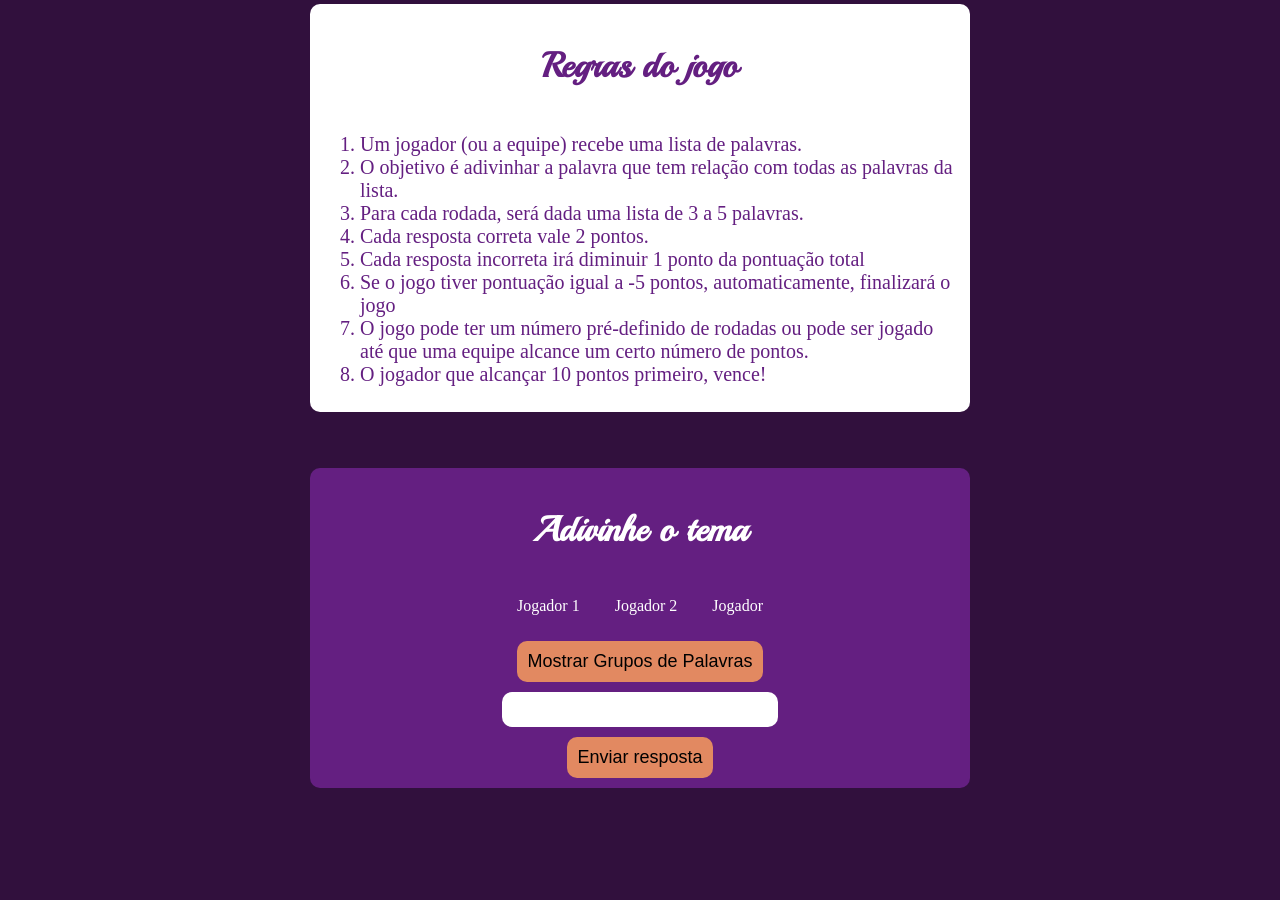
==== index.html @ 0fd4f5fa "Rename jogo.html to index.html" ====
<!DOCTYPE html>
<html lang="en">
<head>
    <meta charset="UTF-8">
    <meta name="viewport" content="width=device-width, initial-scale=1.0">
    <title>Document</title>
    <link rel="stylesheet" href="jogo.css">
    <link rel="preconnect" href="https://fonts.googleapis.com">
    <link rel="preconnect" href="https://fonts.gstatic.com" crossorigin>
    <link href="https://fonts.googleapis.com/css2?family=Playball&family=Red+Hat+Display:ital,wght@0,300..900;1,300..900&display=swap" rel="stylesheet">
</head>
<body>
    
    <!DOCTYPE html>
    <html lang="en">
    <head>
        <meta charset="UTF-8">
        <meta name="viewport" content="width=device-width, initial-scale=1.0">
        <title>Document</title>
    </head>
    <body>

        <div class="game">

            <div id="regras" class="regras">
                <div class="regras-content">
                    <h2>Regras do jogo</h2>
                    <ol>
                        <li>Um jogador (ou a equipe) recebe uma lista de palavras.</li>
                        <li>O objetivo é adivinhar a palavra que tem relação com todas as palavras da lista.</li>
                        <li>Para cada rodada, será dada uma lista de 3 a 5 palavras.</li>
                        <li>Cada resposta correta vale 2 pontos.</li>
                        <li>Cada resposta incorreta irá diminuir 1 ponto da pontuação total</li>
                        <li>Se o jogo tiver pontuação igual a -5 pontos, automaticamente, finalizará o jogo</li>
                        <li>O jogo pode ter um número pré-definido de rodadas ou pode ser jogado até que uma equipe alcance um certo número de pontos.</li>
                        <li>O jogador que alcançar 10 pontos primeiro, vence!</li>
                    </li>
                </div>
            </div>
    
    
            <div class="jogo">
                
                <div class="jogo-content">
                    
                    <h2>Adivinhe o tema</h2>
    
                    <div class="content">
                        <div id="jogador">
    
                            <p>Jogador 1</p>
        
                            <div id="pontuacao1"> </div>
        
                        </div>
                        
                        <div id="jogador">
        
                            <p>Jogador 2</p>
        
                            <div id="pontuacao2"> </div>
                            
                        </div>
        
                        <div id="turno">
        
                            <p>Jogador </p>
        
                            <div id="jogador-atual"> </div>
                       
                        </div>
    
                    </div>
    
                    <button class="botao-mostrar" onclick="mostrarLista()">Mostrar Grupos de Palavras</button>
                  
                    <div id="jogo-lista"></div>
    
                    <input type="text" id="input-tema" class="input-tema">
                    
                    <button class="botao-enviar" onclick="adivinharTema()">Enviar resposta</button>
    
                </div>
               
            </div>

        </div>

      


        <script src="jogo.js"></script>
        
    </body>
    </html>

</body>
</html>
---- jogo.css ----
body{

    top: 0;
    margin: 0;
    padding: 0;
    background-color: #31103d;

}

.regras{

    display: flex;
    justify-content: center;
    align-items: center;
    height: 10rem;
    width: 100%;
    margin-top: 8rem;
    margin-bottom: 100px;

}

.regras-content{
    display: flex;
    flex-direction: column;
    align-items: center;
    background-color: white;
    border-radius: 10px;
    padding: 10px;
    color: #641f81;
    width: 50%;
  
}

h2{
    font-family: "Playball", cursive;
    font-size: 35px;
}

li{
    font-size: 20px;
}

.jogo{

    display: flex;
    justify-content: center;
    align-items: center;
    height: 10rem;
    width: 100%;
    margin-bottom: 10rem;

}

.jogo-content{
    display: flex;
    flex-direction: column;
    align-items: center;
    background-color: #641f81;
    width: 50%;
    border-radius: 10px;
    padding: 10px;
    margin-top: 20rem;
    color: white;
}

.jogo-lista{

    color: aliceblue;
    list-style-type: none;
    margin-left: 0;

}

#jogo-lista ul {
    padding: 10px;
    display: flex;
    flex-wrap: wrap;
}

#jogo-lista li {
    margin: 5px 20px;
}

.pontuacao {
   
    width: 40px;
    height: 40px;
    background-color: #9e6860 ;
    border-radius: 10px;
    color: black;
    margin-left: 25px;

}

.content {
    display: flex;
}

#jogador {
    margin-right: 35px; 

 
}


.input-tema{

    border-radius: 10px;
    border: none;
    padding: 10px;
    margin-bottom: 10px;
    width: 40%;

}

.botao-mostrar{
    padding: 10px;
    background-color: #e28961;
    border: none;
    border-radius: 10px;
    margin: 10px ;
    font-size: 18px;
}

.botao-enviar{

    padding: 10px;
    background-color: #e28961;
    border: none;
    border-radius: 10px;
    font-size: 18px;

}

.botao-enviar:hover{

    background-color: white ;
}
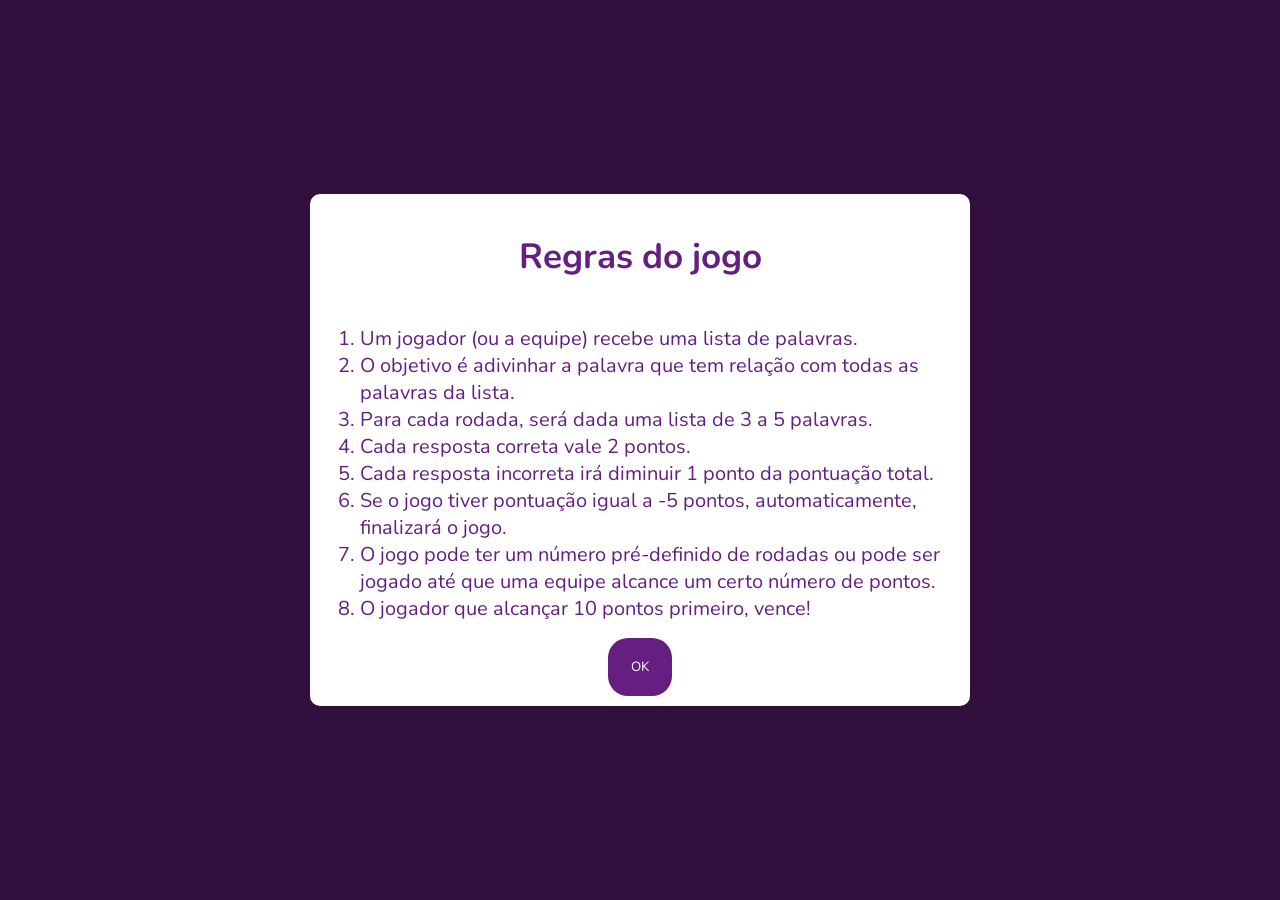
==== commit 62b7e19f: "Realizando alterações funções no javascript." ====
--- a/index.html
+++ b/index.html
@@ -3,11 +3,12 @@
 <head>
     <meta charset="UTF-8">
     <meta name="viewport" content="width=device-width, initial-scale=1.0">
-    <title>Document</title>
+    <title>Adivinhe o tema</title>
+    <link rel="shortcut icon" href="logo-tema.png" type="image/x-icon">
     <link rel="stylesheet" href="jogo.css">
     <link rel="preconnect" href="https://fonts.googleapis.com">
     <link rel="preconnect" href="https://fonts.gstatic.com" crossorigin>
-    <link href="https://fonts.googleapis.com/css2?family=Playball&family=Red+Hat+Display:ital,wght@0,300..900;1,300..900&display=swap" rel="stylesheet">
+    <link href="https://fonts.googleapis.com/css2?family=Nunito:ital,wght@0,200..1000;1,200..1000&family=Play:wght@400;700&family=Poetsen+One&display=swap" rel="stylesheet">
 </head>
 <body>
     
@@ -30,16 +31,19 @@
                         <li>O objetivo é adivinhar a palavra que tem relação com todas as palavras da lista.</li>
                         <li>Para cada rodada, será dada uma lista de 3 a 5 palavras.</li>
                         <li>Cada resposta correta vale 2 pontos.</li>
-                        <li>Cada resposta incorreta irá diminuir 1 ponto da pontuação total</li>
-                        <li>Se o jogo tiver pontuação igual a -5 pontos, automaticamente, finalizará o jogo</li>
+                        <li>Cada resposta incorreta irá diminuir 1 ponto da pontuação total.</li>
+                        <li>Se o jogo tiver pontuação igual a -5 pontos, automaticamente, finalizará o jogo.</li>
                         <li>O jogo pode ter um número pré-definido de rodadas ou pode ser jogado até que uma equipe alcance um certo número de pontos.</li>
                         <li>O jogador que alcançar 10 pontos primeiro, vence!</li>
-                    </li>
+                    </ol>
+                    <button class="botao-fechar" id="botao-fechar" onclick="">OK</button>
                 </div>
             </div>
+
+            
     
     
-            <div class="jogo">
+            <div class="jogo" id="jogo">
                 
                 <div class="jogo-content">
                     
@@ -84,6 +88,14 @@
                
             </div>
 
+
+            <div class="mostrarRegras">
+
+                <button id="botao-mostrar-regras" onclick="mostrarRegras()">Regras do Jogo</button>
+
+            </div>
+           
+
         </div>
 
       
--- a/jogo.css
+++ b/jogo.css
@@ -1,21 +1,43 @@
+::-webkit-scrollbar {
+    width: 6px; 
+}
+
+::-webkit-scrollbar-track {
+    background: linear-gradient(to bottom, #301e48, #6a1b9a);; 
+}
+
+::-webkit-scrollbar-thumb {
+    background-color: #000; 
+    border-radius: 10px; 
+    border: none; 
+}
+
+
 body{
 
     top: 0;
     margin: 0;
     padding: 0;
     background-color: #31103d;
+    font-family: "Nunito", sans-serif;
 
 }
 
+
+
 .regras{
 
+    position: fixed;
+    top: 0;
+    left: 0;
+    width: 100%;
+    height: 100%;
     display: flex;
     justify-content: center;
     align-items: center;
-    height: 10rem;
-    width: 100%;
-    margin-top: 8rem;
-    margin-bottom: 100px;
+    background-color:#31103d;
+    opacity: 1;
+    transition: opacity 1s ease-out;
 
 }
 
@@ -31,8 +53,17 @@
   
 }
 
+.botao-fechar{
+    border-radius: 20px;
+    width: 10%;
+    border: none;
+    background-color: #641f81;
+    color: white;
+    padding: 20px;
+}
+
 h2{
-    font-family: "Playball", cursive;
+
     font-size: 35px;
 }
 
@@ -55,7 +86,7 @@
     display: flex;
     flex-direction: column;
     align-items: center;
-    background-color: #641f81;
+    border: 5px #000;
     width: 50%;
     border-radius: 10px;
     padding: 10px;
@@ -113,6 +144,10 @@
 
 }
 
+button{
+    font-family: "Nunito", sans-serif;
+}
+
 .botao-mostrar{
     padding: 10px;
     background-color: #e28961;
@@ -128,7 +163,7 @@
     background-color: #e28961;
     border: none;
     border-radius: 10px;
-    font-size: 18px;
+    font-size: 20px;
 
 }
 
@@ -137,3 +172,27 @@
     background-color: white ;
 }
 
+.mostrarRegras{
+
+   margin-top: 20rem;
+   display: flex;
+   justify-content: center;
+   align-items: center;
+   margin-bottom: 5rem;
+}
+
+
+#botao-mostrar-regras{
+
+    margin-top: 2rem;
+    border: none;
+    border-radius: 10px;
+    width: 10%;
+    padding: 10px;
+    background-color:#641f81;
+    color: white;
+    font-size: 16px;
+    
+}
+
+
